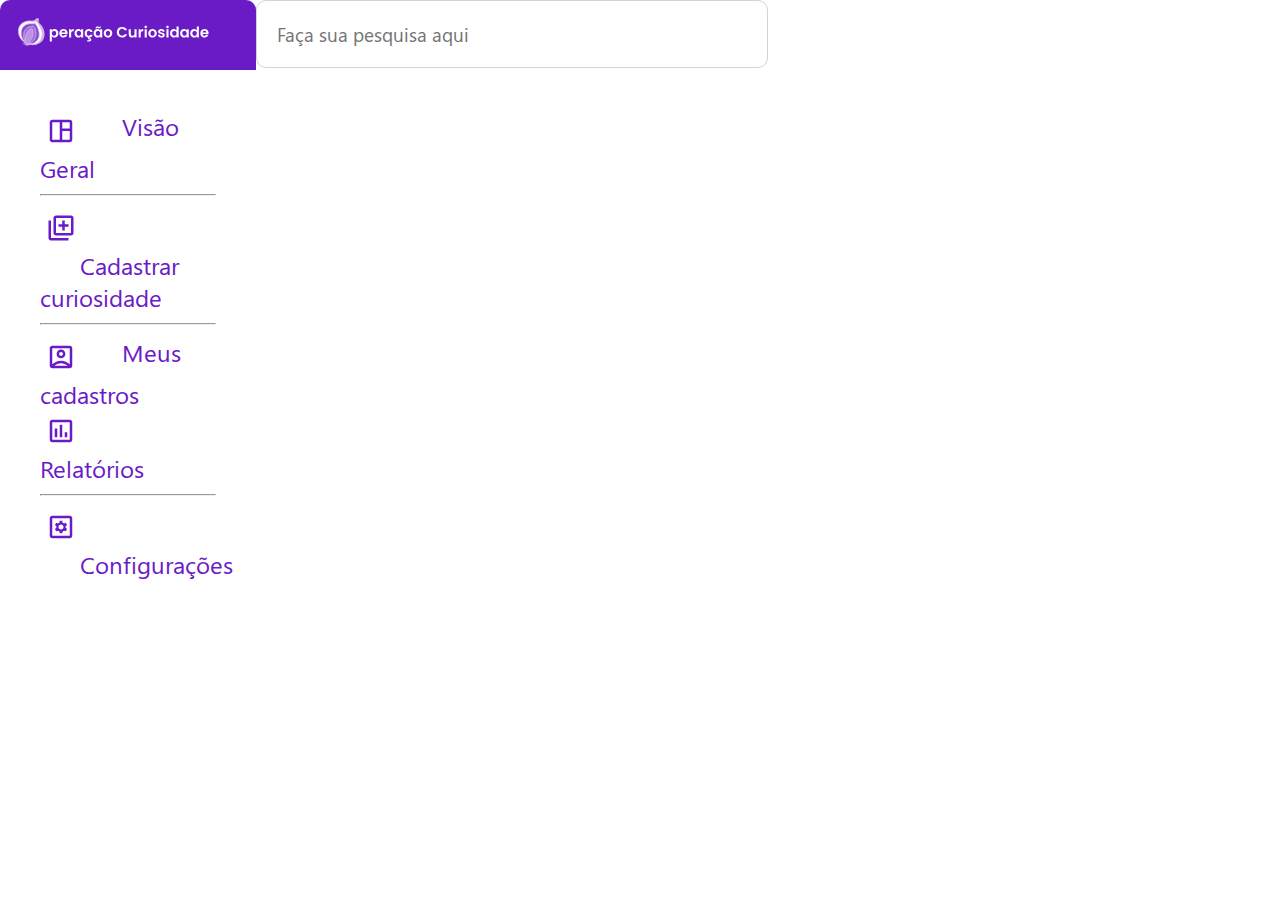
==== perfil.html @ d69b0e90 "login concluida" ====
<!DOCTYPE html>
<html lang="en">
<head>
    <meta charset="UTF-8">
    <meta name="viewport" content="width=device-width, initial-scale=1.0">
    <link rel="stylesheet" href="estilo/perfil.css">
    <link rel="stylesheet" href="estilo/raiz.css">
    <title>Editar perfil</title>
    <!--cor secundária
    #eadaf7-->
</head>
<body>
    <header class="menu_esquerdo">
        <div class="logo">
        <img src="imagens/logoescrita1.svg" alt="">
        </div>
       
       <ul>
        <li><img src="icons/perfil/layout.svg" alt=""><a href="">Visão Geral</a> </li>
        <hr>
        <li> <img src="icons/perfil/add.svg" alt=""><a href="">Cadastrar curiosidade</a></li>
        <hr>
        <li><img src="icons/perfil/conta.svg" alt=""><a href="">Meus cadastros</a></li>
        <li><img src="icons/perfil/grafico.svg" alt=""><a href=""> Relatórios</a></li>
        <hr>
        <li><img src="icons/perfil/configura.svg" alt=""><a href="">Configurações</a></li>
       </ul>
    </header>
    <main>
        <input type="search" name="pesquisa" placeholder="Faça sua pesquisa aqui">
    </main>
    <footer></footer>
</body>
</html>
---- estilo/perfil.css ----
body{
    margin: 0;
    padding: 0;
}
header{
    border-radius: 10px 10px 10px 10px;
    height: 100%;
    width: 20%;
    margin: 0;
    background-color: rgb(255, 255, 255);
    font-size: 1.3em;
    float: left;
    
    
   
}
.logo{
    background-color: #6b1bc6;
    border-radius: 10px 10px 0px 0px;
    height: 6vh;
    padding: 8px;
}
.logo > img{  
    margin: 10px;
   width: 80%; 

}
header > ul{
    padding: 30px;
    list-style: none;
    margin: 10px;
}
li > a{
    font-size: 1.15em;
    text-decoration: none;
    color:#6b1bc6;
    margin: 40px;
    
}

li > img{
    width: 30px;
    margin: 6px;
    display: inline-block;
    vertical-align: middle;
}
a:hover{
    background-color: #6b1bc6;
    color:#FFFFFF;
    border-radius: 10px;
    padding: 10px;
    
}
input{
    border: 1px solid lightgray;
    width: 40%;
    padding: 20px;
    border-radius: 10px;
    font-size: 1.2em;
    font-family: 'segoe';
}
---- estilo/raiz.css ----
@font-face {
    font-family: 'segoe';
    src: url('../fonte/Segoe\ UI.ttf');
}

:root{
    --primary-color: #ffffff;
    --secondary-color: #6b1bc6;
    --fonte-titulo: 'segoe';
    
}
body {
    background-color: var(--primary-color);
    font-family: var(--fonte-titulo);
}
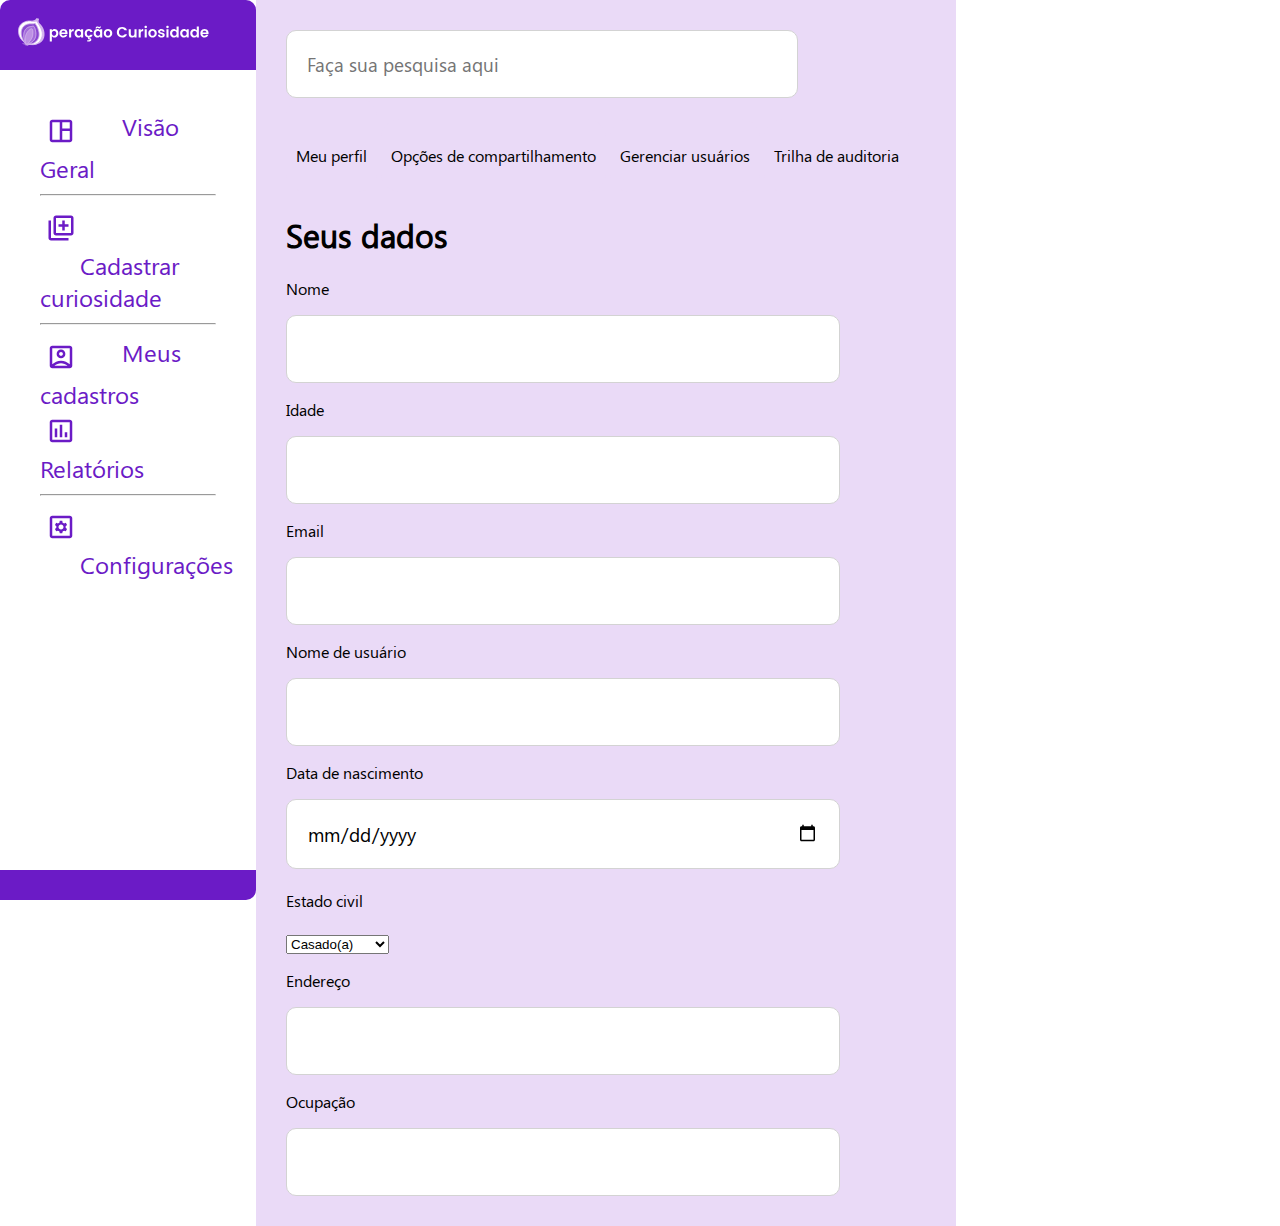
==== commit 38d9fe75: "update form" ====
--- a/perfil.html
+++ b/perfil.html
@@ -6,8 +6,7 @@
     <link rel="stylesheet" href="estilo/perfil.css">
     <link rel="stylesheet" href="estilo/raiz.css">
     <title>Editar perfil</title>
-    <!--cor secundária
-    #eadaf7-->
+   
 </head>
 <body>
     <header class="menu_esquerdo">
@@ -25,9 +24,47 @@
         <hr>
         <li><img src="icons/perfil/configura.svg" alt=""><a href="">Configurações</a></li>
        </ul>
+       <div class="rodape_menu"></div>
     </header>
     <main>
-        <input type="search" name="pesquisa" placeholder="Faça sua pesquisa aqui">
+        <input type="search" name="pesquisa" placeholder="Faça sua pesquisa aqui"><br>
+        <button><img src="icons/perfil/" alt=""><p>Meu perfil</p></button>
+        <button><p>Opções de compartilhamento</p></button>
+        <button><p>Gerenciar usuários</p></button>
+        <button><p>Trilha de auditoria</p></button>
+
+        <!--Formulário-->
+        <form action="dados_de_usuario" method="post">
+        <h1>Seus dados</h1>
+        <label for="nome"><p>Nome</p></label>
+        <input type="text" name="nome" id="nome">
+        <label for="idade"><p>Idade</p></label>
+        <input type="number" name="idade" id="idade">
+        <label for="email"><p>Email</p></label>
+        <input type="email" name="email" id="email">
+        <label for="user"><p>Nome de usuário</p></label>
+        <input type="text" name="user" id="user">
+        <label for="nascimento"><p>Data de nascimento</p></label>
+        <input type="date" name="nascimento" id="nascimento"> <br><br>
+
+        <label for="est_civil">Estado civil</label> <br><br>
+        <select name="est_civil" id="est_civil">
+            <option value="casado">Casado(a)</option>
+            <option value="solteiro">Solteiro(a)</option>
+            <option value="união estável">União estável</option>
+            <option value="divorciado">Divorciado(a)</option>
+            <option value="viuvo">Viúvo(a)</option>
+        </select>
+
+        <label for="endereco"><p>Endereço</p></label>
+        <input type="text" name="endereco" id="endereco">
+
+        <label for="ocupacao"><p>Ocupação</p></label>
+        <input type="text" name="ocupacao" id="ocupacao">
+
+
+
+        </form>
     </main>
     <footer></footer>
 </body>
--- a/estilo/perfil.css
+++ b/estilo/perfil.css
@@ -4,16 +4,14 @@
 }
 header{
     border-radius: 10px 10px 10px 10px;
-    height: 100%;
+    height: 100vh;
     width: 20%;
     margin: 0;
     background-color: rgb(255, 255, 255);
     font-size: 1.3em;
     float: left;
-    
-    
-   
 }
+
 .logo{
     background-color: #6b1bc6;
     border-radius: 10px 10px 0px 0px;
@@ -22,7 +20,7 @@
 }
 .logo > img{  
     margin: 10px;
-   width: 80%; 
+    width: 80%; 
 
 }
 header > ul{
@@ -51,11 +49,41 @@
     padding: 10px;
     
 }
+main{
+    position: absolute;
+    margin-left: 20%;
+    padding: 30px;
+    width: 50%;
+    background-color: #eadaf7;
+    
+    
+}
 input{
     border: 1px solid lightgray;
-    width: 40%;
+    width: 80%;
     padding: 20px;
     border-radius: 10px;
     font-size: 1.2em;
     font-family: 'segoe';
+}
+form > input{
+    width: 80%;
+    
+}
+main > button{
+    border-radius: 20px;
+    border: none;
+    background-color:  #eadaf7;
+    padding: 10px;
+    font-family: 'segoe';
+    font-size: 1em;
+}
+.rodape_menu{
+    background-color: #6b1bc6;
+    width: 20%;
+    height: 30px;
+    border-radius:0px 0px 10px 0px ;
+    position: absolute;
+    bottom: 0px;    
+   
 }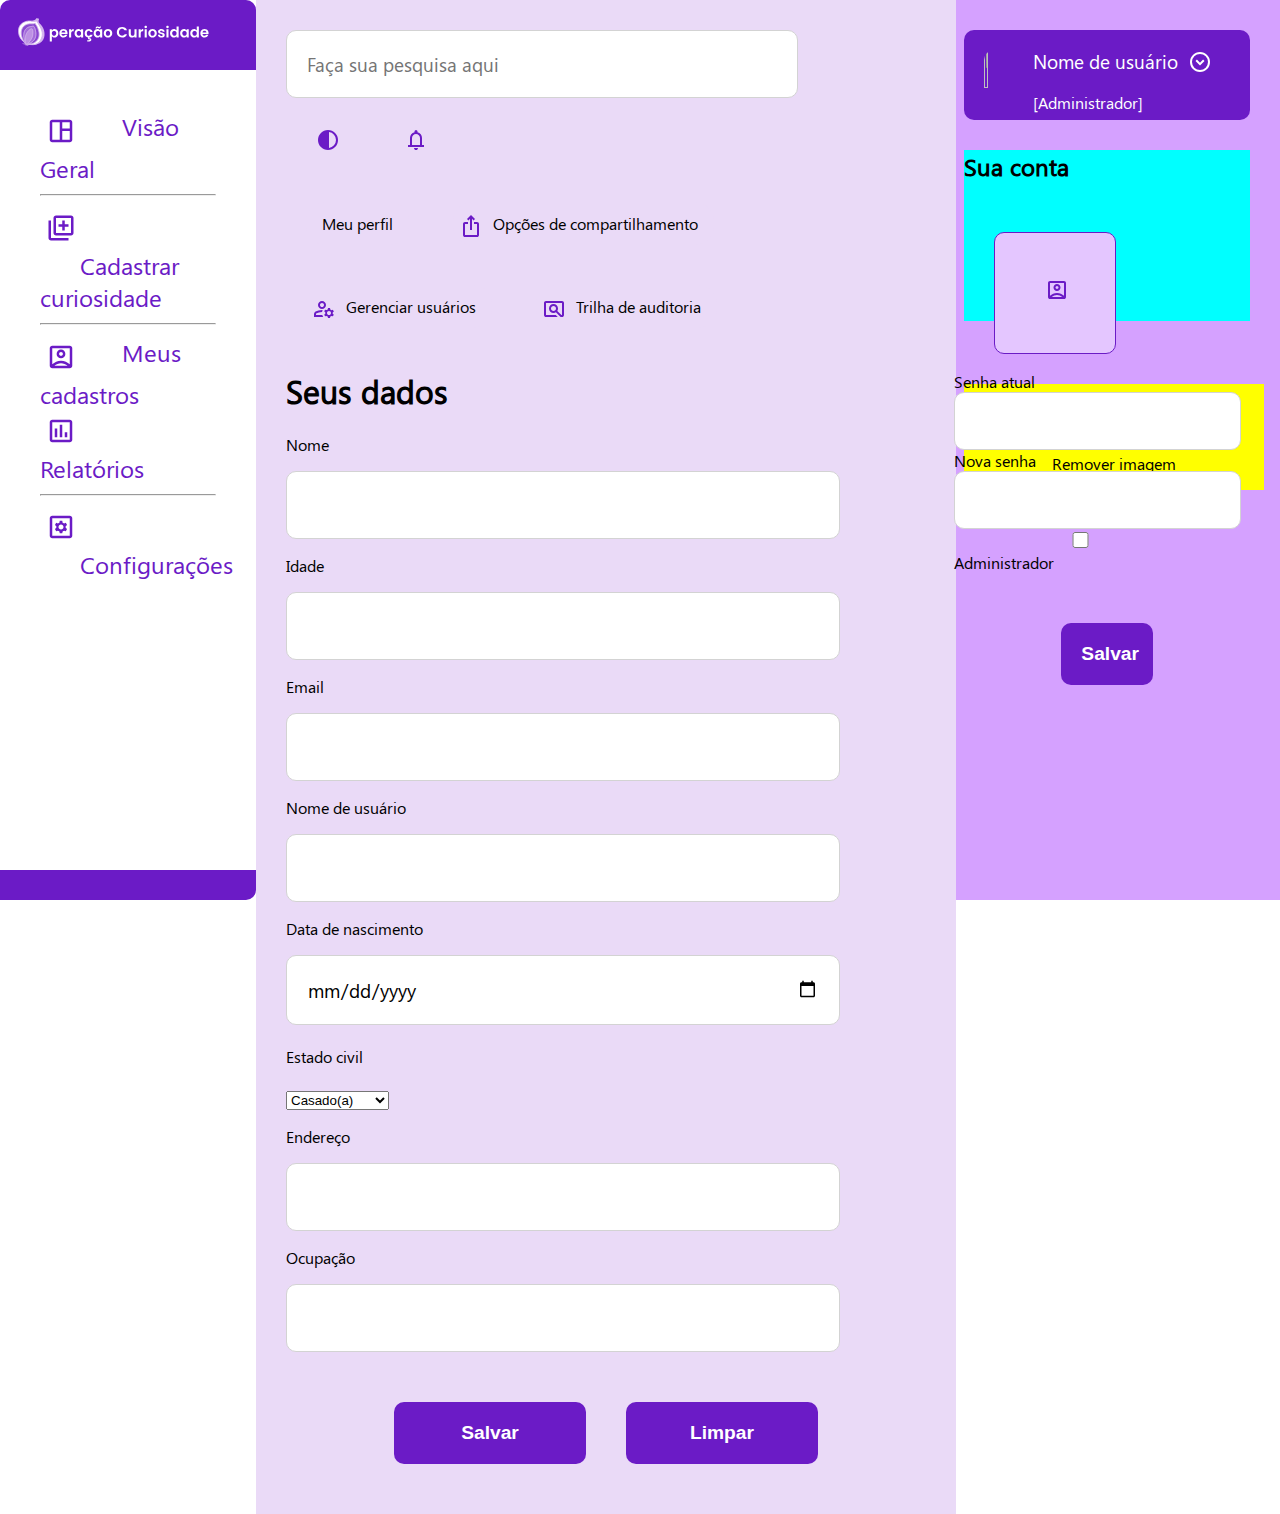
==== commit 5ad986f6: "update user settings no perfil" ====
--- a/perfil.html
+++ b/perfil.html
@@ -27,11 +27,15 @@
        <div class="rodape_menu"></div>
     </header>
     <main>
-        <input type="search" name="pesquisa" placeholder="Faça sua pesquisa aqui"><br>
-        <button><img src="icons/perfil/" alt=""><p>Meu perfil</p></button>
-        <button><p>Opções de compartilhamento</p></button>
-        <button><p>Gerenciar usuários</p></button>
-        <button><p>Trilha de auditoria</p></button>
+        <input type="search" name="pesquisa" placeholder="Faça sua pesquisa aqui">
+        <div class="personalizacao">
+            <button><img src="icons/perfil/contrast_24dp_6B1BC6_FILL0_wght400_GRAD0_opsz24.svg" alt=""></button>
+            <button><img src="icons/perfil/notifications_24dp_6B1BC6_FILL0_wght400_GRAD0_opsz24.svg" alt=""></button>
+        </div><br>
+        <button><img src="icons/perfil/account_circle_24dp_6B1BC6_FILL0_wght400_GRAD0_opsz24.svg" alt=""><p>Meu perfil</p></button>
+        <button><img src="icons/perfil/ios_share_24dp_6B1BC6_FILL0_wght400_GRAD0_opsz24.svg" alt=""><p>Opções de compartilhamento</p></button>
+        <button><img src="icons/perfil/manage_accounts_24dp_6B1BC6_FILL0_wght400_GRAD0_opsz24.svg" alt=""><p>Gerenciar usuários</p></button>
+        <button><img src="icons/perfil/trilha.svg" alt=""><p>Trilha de auditoria</p></button>
 
         <!--Formulário-->
         <form action="dados_de_usuario" method="post">
@@ -61,11 +65,48 @@
 
         <label for="ocupacao"><p>Ocupação</p></label>
         <input type="text" name="ocupacao" id="ocupacao">
-
-
+<br>
+        <div class="acoes">
+        
+        <button type="submit" value="Salvar">Salvar</button>
+        <button type="reset" value="Limpar">Limpar</button>
+        </div>
 
         </form>
     </main>
+    <div class="user">
+    <div class="conta">
+    <img src="imagens/users/pexels-fernandocortes-16654079.jpg" alt=""> 
+    <h3>Nome de usuário</h3>
+    <button><img src="icons/perfil/expand_circle_down_24dp_FFFFFF_FILL0_wght400_GRAD0_opsz24.svg" alt=""></button>
+    <p>[Administrador]</p>
+    </div>
+
+    
+    <div class="edicao">
+    <h2>Sua conta</h2>
+    <div class="moldura"><img src="icons/perfil/conta.svg" alt=""></div>
+   
+    <div class="borda"><img src="" alt=""> <p>Atualize sua imagem</p></div>
+    <div class="borda"><img src="" alt=""> <p>Remover imagem</p></div><br>
+    
+    </div>
+   
+        <form action="altera_senha.php" method="post" class="dados">
+            <label for="senha_atual">Senha atual</label>
+            <input type="password" name="senha_atual" id="senha_atual">
+            <label for="senha_nova">Nova senha</label>
+            <input type="password" name="senha_nova" id="senha_nova">
+            <label for="adm"></label>
+            <input type="checkbox" id="adm" name="adm" value="funcao">
+            <label for="adm">Administrador</label><br>
+            <div class="acoes">
+            <button type="submit" value="Salvar">Salvar</button>
+            </div>
+        </form>
+        
+    </div>
+   
     <footer></footer>
 </body>
 </html>--- a/estilo/perfil.css
+++ b/estilo/perfil.css
@@ -54,10 +54,9 @@
     margin-left: 20%;
     padding: 30px;
     width: 50%;
-    background-color: #eadaf7;
-    
-    
+    background-color: #eadaf7; 
 }
+
 input{
     border: 1px solid lightgray;
     width: 80%;
@@ -66,18 +65,54 @@
     font-size: 1.2em;
     font-family: 'segoe';
 }
+.personalizacao{
+    display: inline-block;
+
+}
+.personalizacao > button{
+    border: none;
+    margin: 10px;
+    padding: 20px;
+}
 form > input{
-    width: 80%;
-    
+    width: 80%; 
+}
+.acoes{
+  
+  
+    display:inline-block;
+    display: flex;
+    justify-content: center;
+    margin-top: 30px;
+}
+.acoes > button{
+   padding: 20px;
+   width: 30%;
+   border-radius: 10px;
+   margin: 20px;
+   border: none;
+   background-color: #6b1bc6;
+   color: #FFFFFF;
+   font-size: 1.2em;
+   font-weight: bold;
+   
 }
 main > button{
     border-radius: 20px;
     border: none;
     background-color:  #eadaf7;
-    padding: 10px;
+    margin: 20px;
     font-family: 'segoe';
     font-size: 1em;
 }
+button > img{
+    vertical-align: middle;
+}
+button > p{
+    display: inline-block;
+    margin: 10px;
+}
+
 .rodape_menu{
     background-color: #6b1bc6;
     width: 20%;
@@ -86,4 +121,72 @@
     position: absolute;
     bottom: 0px;    
    
+}
+.user{
+    background-color:#d5a1ff;
+    height: 100vh;
+    float: right;
+    width: 27vw; 
+}
+.conta{
+    margin: 30px;
+    background-color: #6b1bc6;
+    border-radius: 10px;
+    height: 10vh;
+    color: #FFFFFF;
+}
+.conta > img{
+    width: 10%;
+    height: 65%;
+    border-radius: 20px;
+    float: left;
+    margin: 10px;
+    padding: 10px;
+}
+.conta > h3{
+    font-weight: lighter;
+    vertical-align: middle;
+    display: inline-block;
+}
+.conta > p{
+    margin: auto;
+}
+button{
+    background-color: transparent;
+    border: 0px;
+    
+}
+.moldura{
+    width: 120px;
+    height: 120px;
+    background-color:#e4c6ff;
+    position: relative;
+    margin: 30px;
+    border-radius: 10px;
+    border: 1px solid #6b1bc6;
+    float: left;
+}
+.moldura > img{
+  left: 50%;
+  margin-left: -10px; /* A metade de sua largura. */
+  margin-top: 45px;
+  position: absolute;
+}
+.edicao{
+   background-color: aqua;
+   height: 19vh;
+   margin: 30px;
+}
+.borda{
+    background-color: yellow;
+    width: 300px;
+    display: flex;
+    justify-content:center
+}
+.dados{
+   position: absolute;
+   margin: 20px;
+}
+.dados > input{
+    height: 16px;
 }